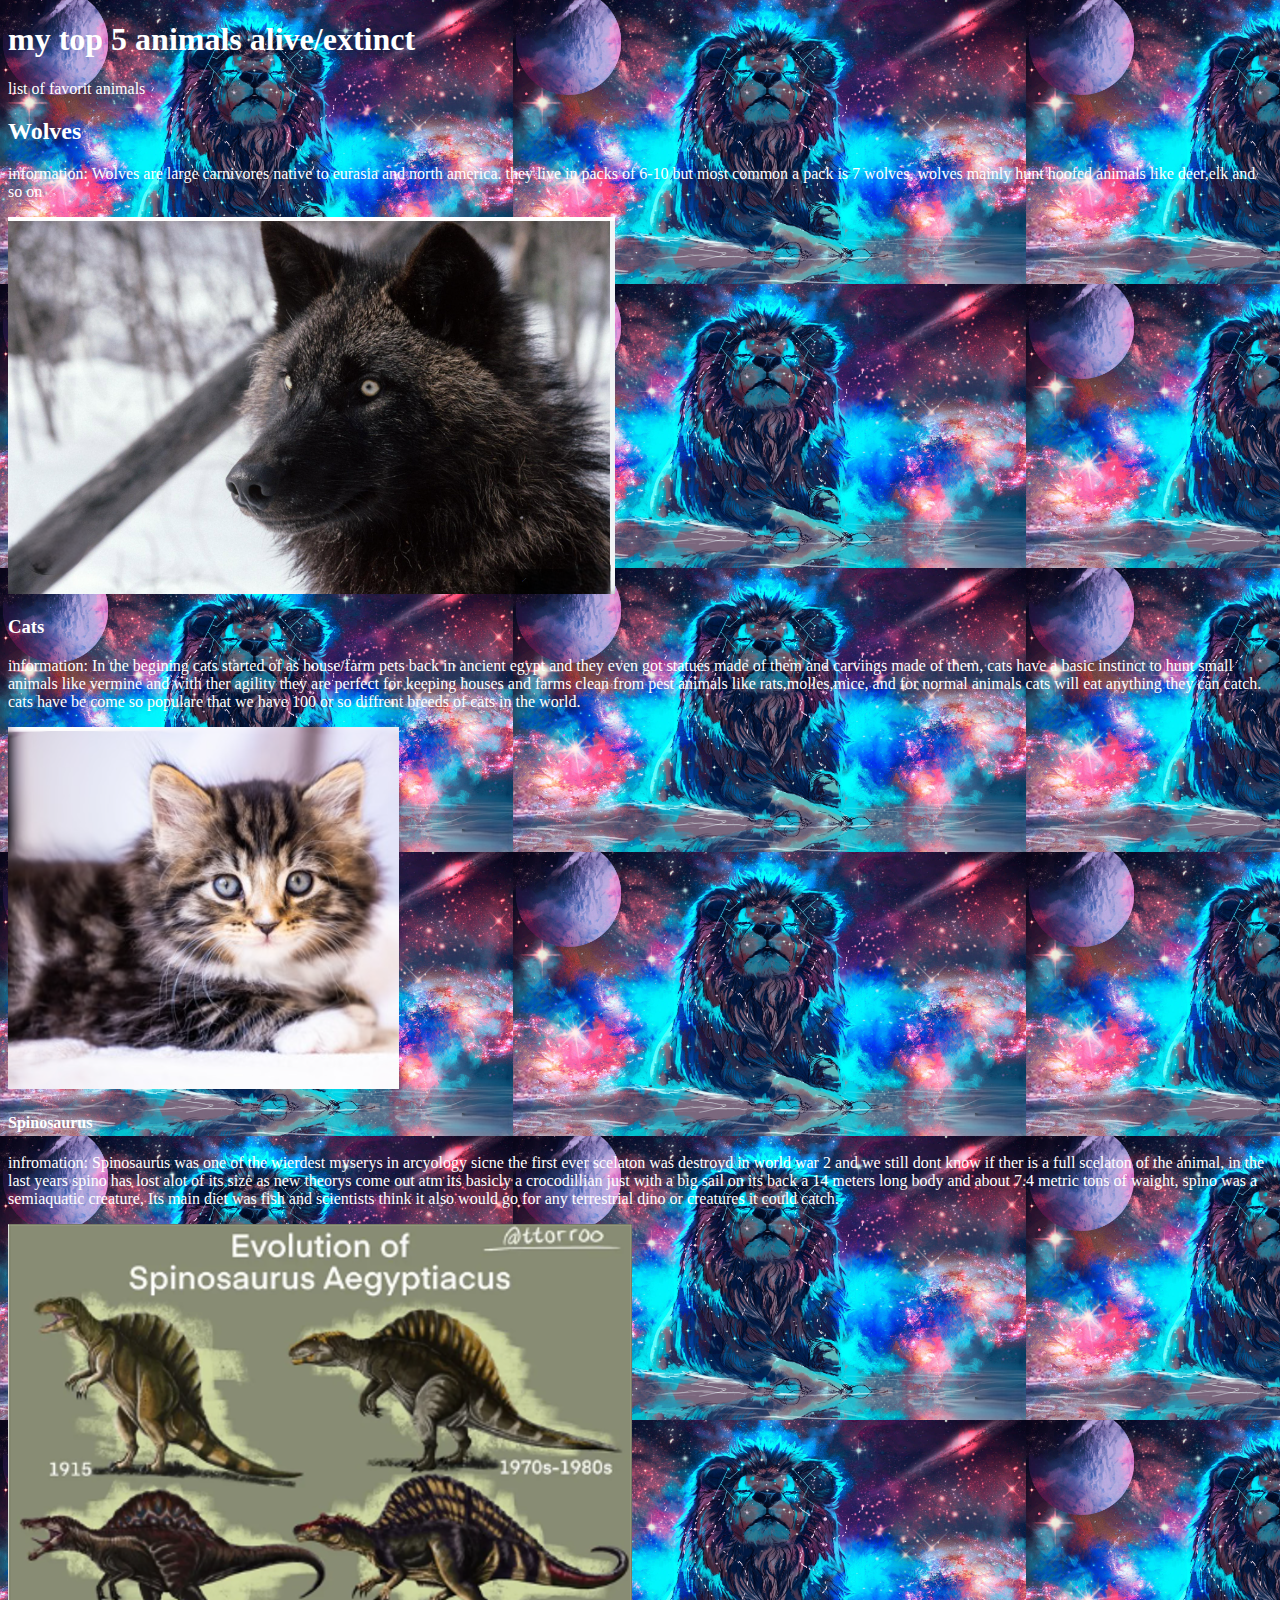
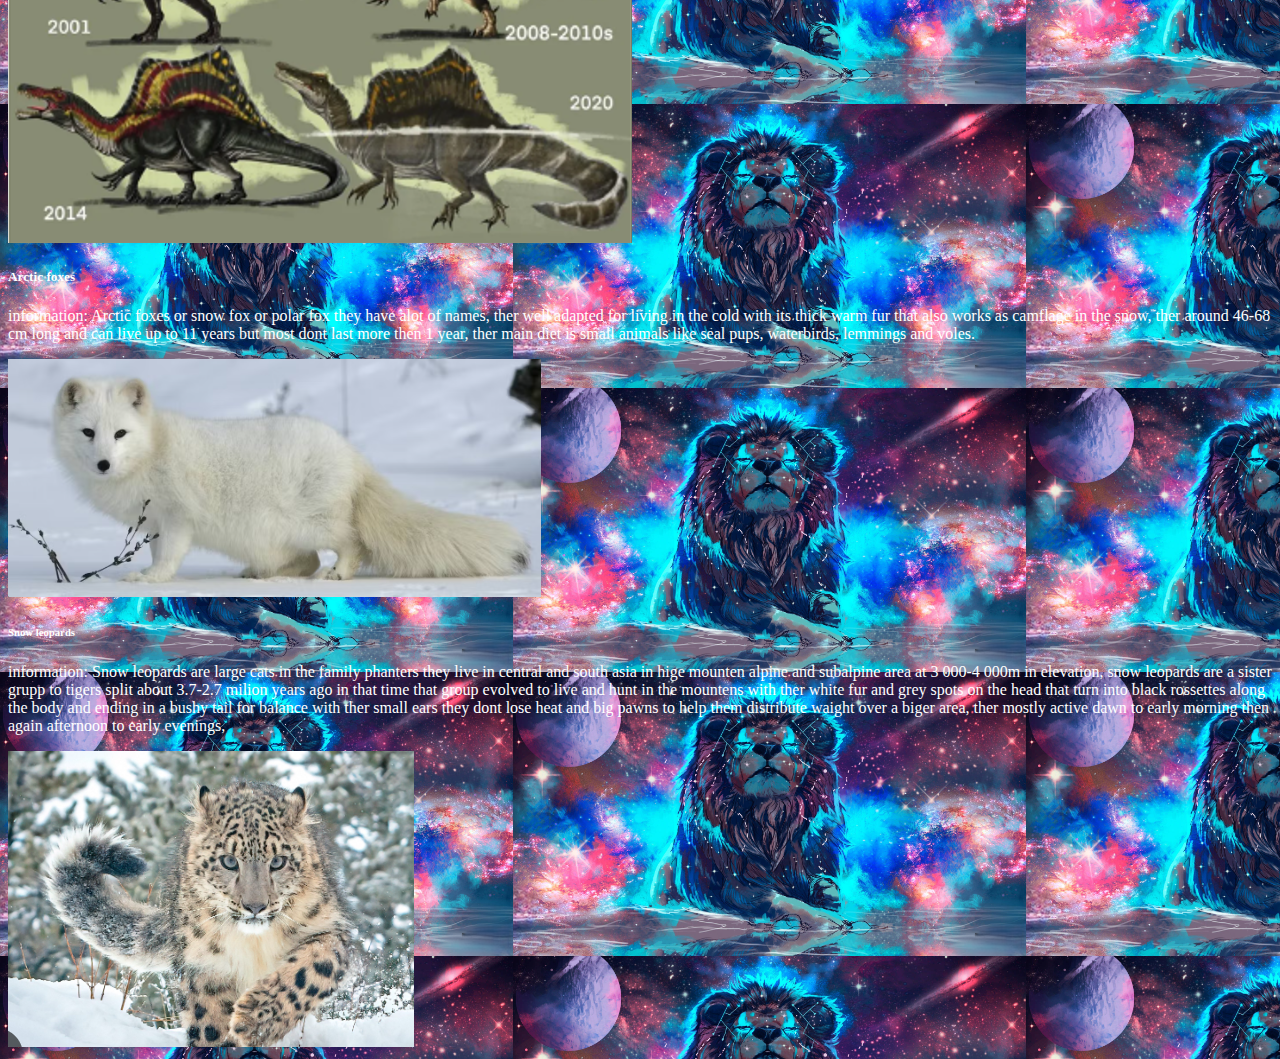
==== boop-code/index.html @ 23028c84 "Add files via upload" ====
<!DOCTYPE html>
<html lang="en">
<head>
     <meta charset="UTF-8">
     <meta name="viewport" content="width=device-width, initial-scale=1.0">
     <title>my first webpage/my top 5 animals alive/extinct</title>
</head>
<style>
h1 {
  color:white
}
h2 {
  color:white
}
h3 {
  color:white
}
h4 {
  color:white
}
h5 {
  color:white
}
h6 {
  color:white
}
p {
  color:rgb(255, 255, 255)
}


</style>
<body background="images/lion.png">

  <h1>my top 5 animals alive/extinct</h1>
  <p>list of favorit animals</p>

  <h2>Wolves</h2> <p>information: Wolves are large carnivores native to eurasia and north america. they live in packs of 6-10 but most common a pack is 7 wolves, wolves mainly hunt hoofed animals like deer,elk and so on </p>
  <img src="images/black wolf.png"/> 

  <h3>Cats</h3> <p>information: In the begining cats started of as house/farm pets back in ancient egypt and they even got statues made of them and carvings made of them, cats have a basic instinct to hunt small animals like vermine and with ther agility they are perfect for keeping houses and farms clean from pest animals like rats,molles,mice, and for normal animals cats will eat anything they can catch. cats have be come so populare that we have 100 or so diffrent breeds of cats in the world.</p>
  <img src="images/kitty.png" />

  <h4>Spinosaurus</h4> <p>infromation: Spinosaurus was one of the wierdest myserys in arcyology sicne the first ever scelaton was destroyd in world war 2 and we still dont know if ther is a full scelaton of the animal, in the last years spino has lost alot of its size as new theorys come out atm its basicly a crocodillian just with a big sail on its back  a 14 meters long body and about 7.4 metric tons of waight, spino was a semiaquatic creature, Its main diet was fish and scientists think it also would go for any terrestrial dino or creatures it could catch.  </p>
  <img src="images/spino.png"/>

  <h5>Arctic foxes</h5> <p>information: Arctic foxes or snow fox or polar fox they have alot of names, ther well adapted for living in the cold with its thick warm fur that also works as camflage in the snow, ther around 46-68 cm long and can live up to 11 years but most dont last more then 1 year, ther main diet is small animals like seal pups, waterbirds, lemmings and voles.   </p>
  <img src="images/snow fox.png"/>

  <h6>Snow leopards</h6> <p>information: Snow leopards are large cats in the family phanters they live in central and south asia in hige mounten alpine and subalpine area at 3 000-4 000m in elevation, snow leopards are a sister grupp to tigers split about 3.7-2.7 milion years ago in that time that group evolved to live and hunt in the mountens with ther white fur and grey spots on the head that turn into black rossettes along the body and ending in a bushy tail for balance with ther small ears they dont lose heat and big pawns to help them distribute waight over a biger area, ther mostly active dawn to early morning then again afternoon to early evenings,   </p>
  <img src="images/snow leopard.png"/>

<!--too do later-->
</body>
</html>
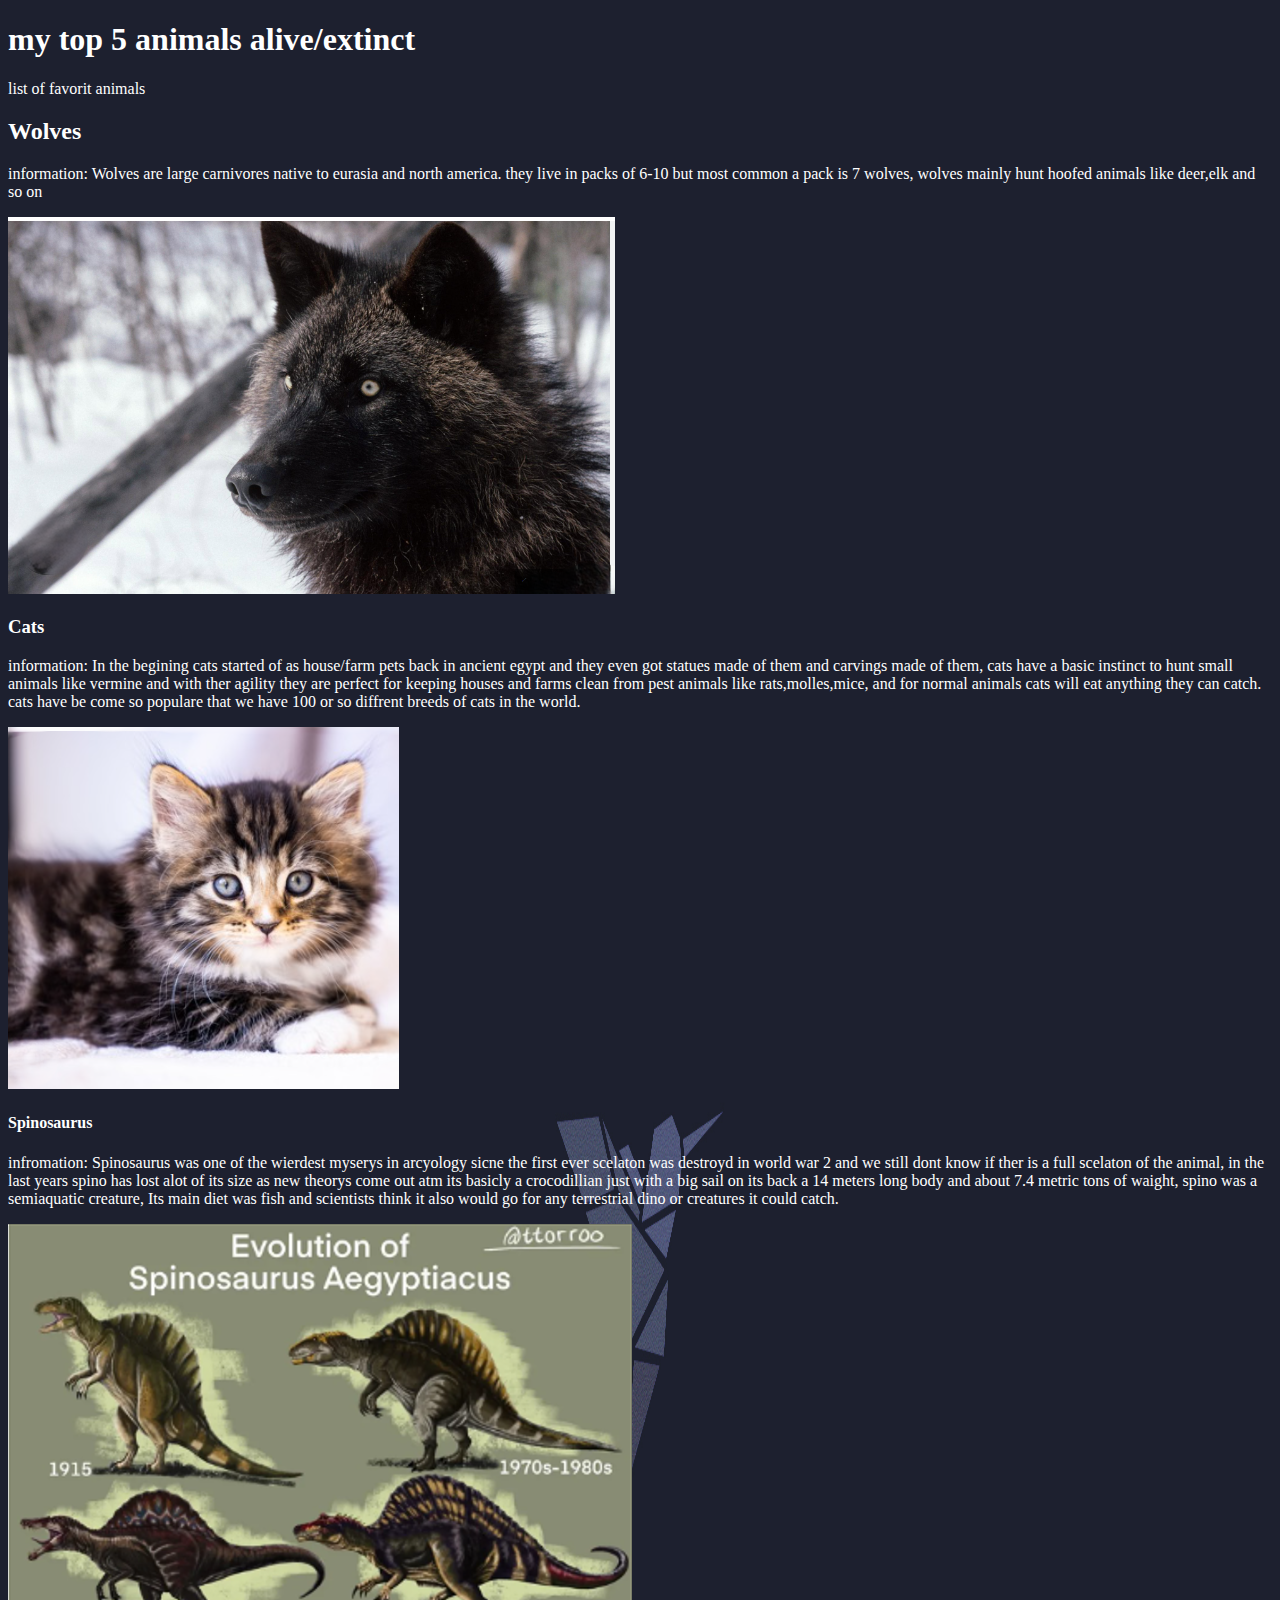
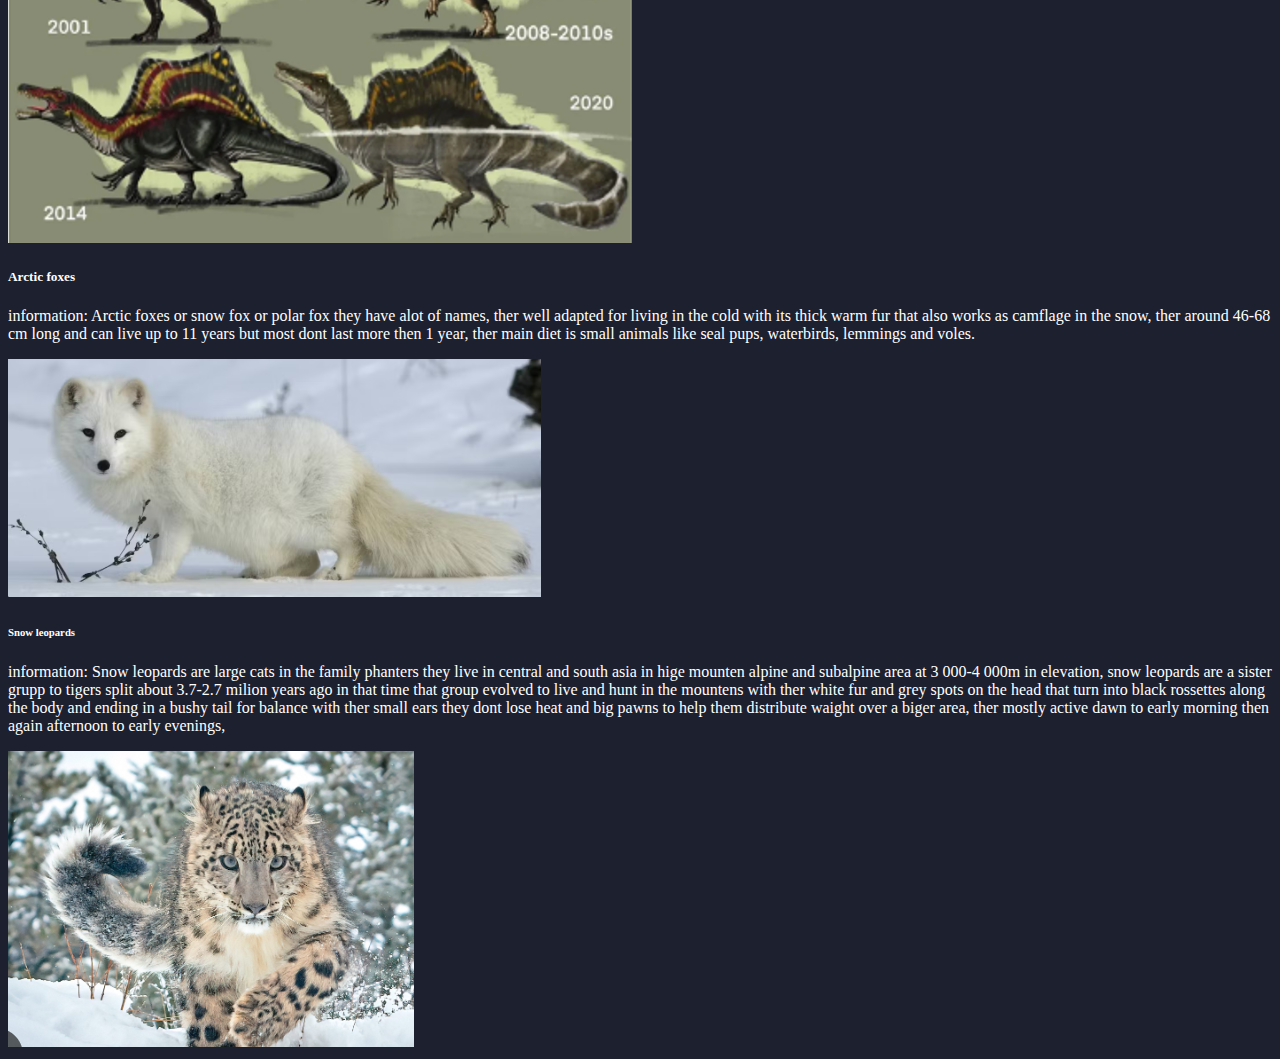
==== commit 01f9c660: "Add files via upload" ====
--- a/boop-code/index.html
+++ b/boop-code/index.html
@@ -28,9 +28,15 @@
   color:rgb(255, 255, 255)
 }
 
+body {
+background
+background-repeat: no-repeat;
+background-size: 100% 100%; 
+}
 
 </style>
-<body background="images/lion.png">
+<body
+background="images/bird boop.jpg">
 
   <h1>my top 5 animals alive/extinct</h1>
   <p>list of favorit animals</p>
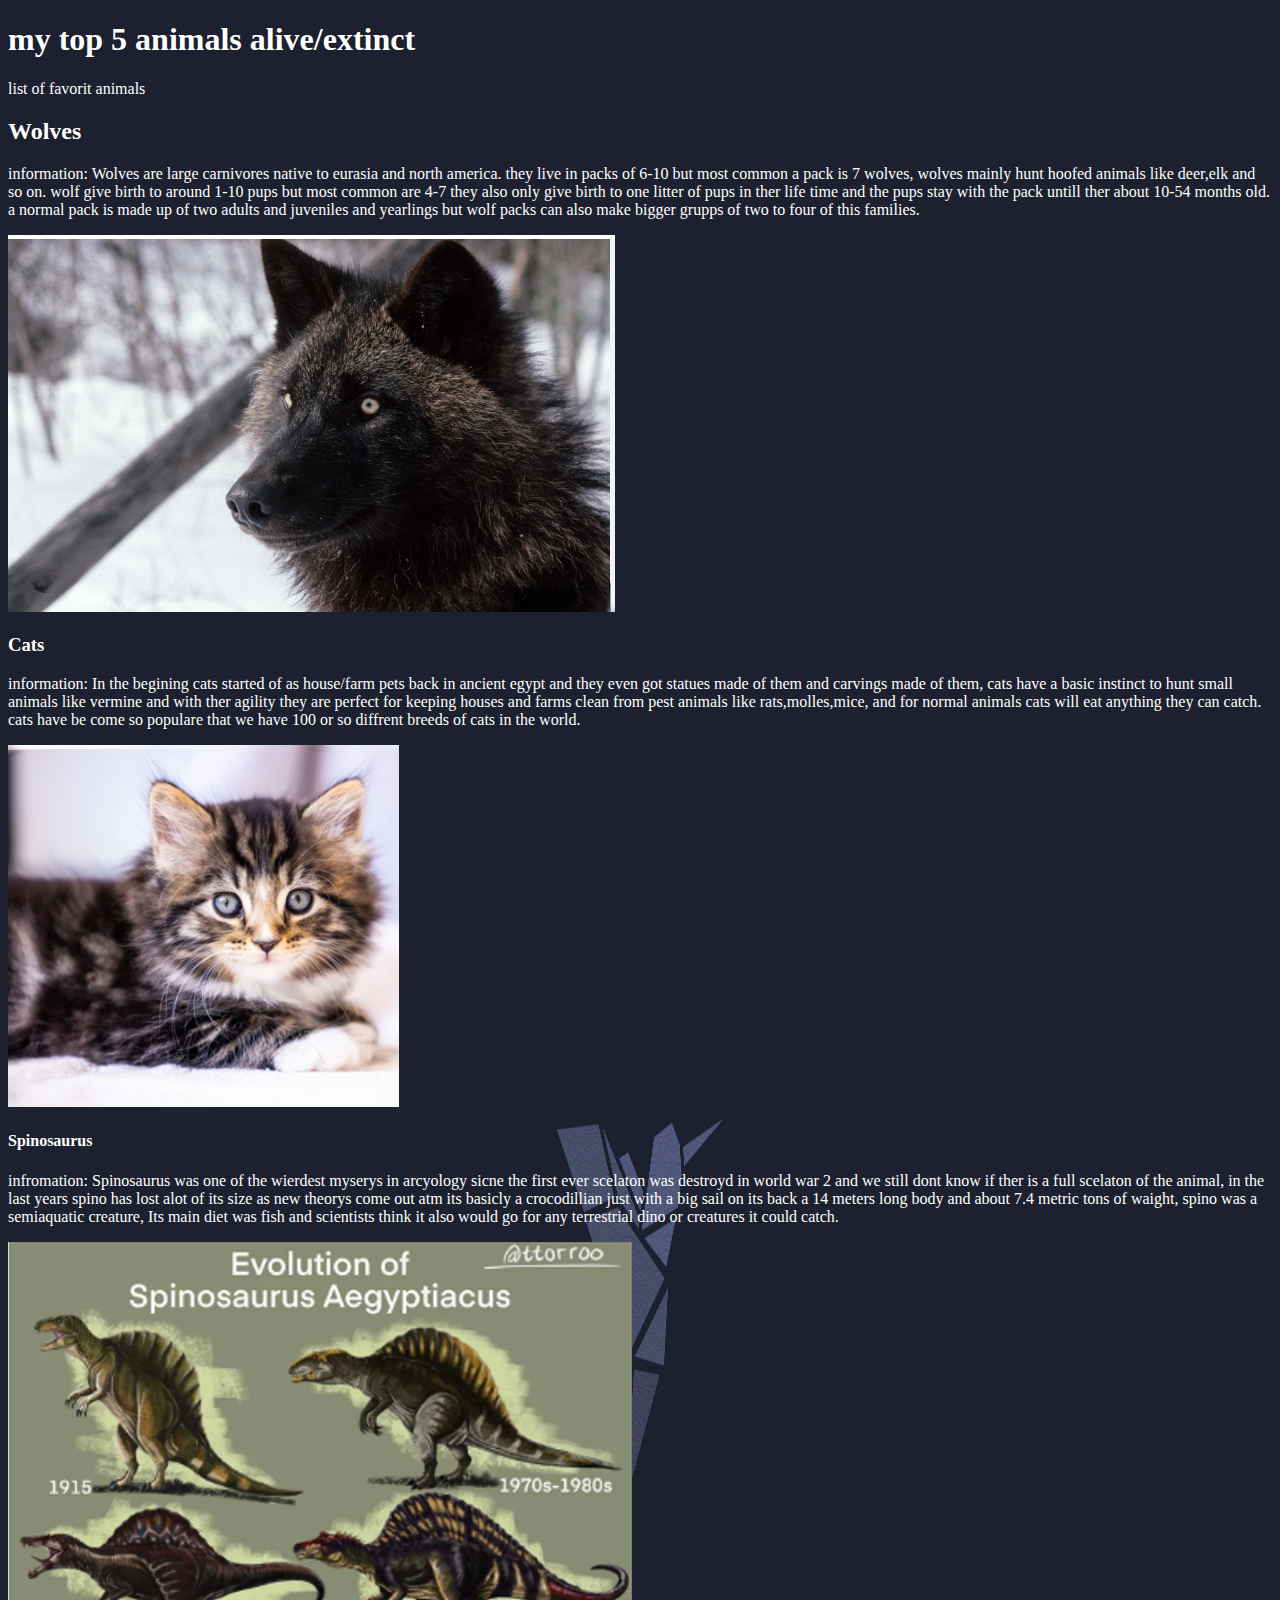
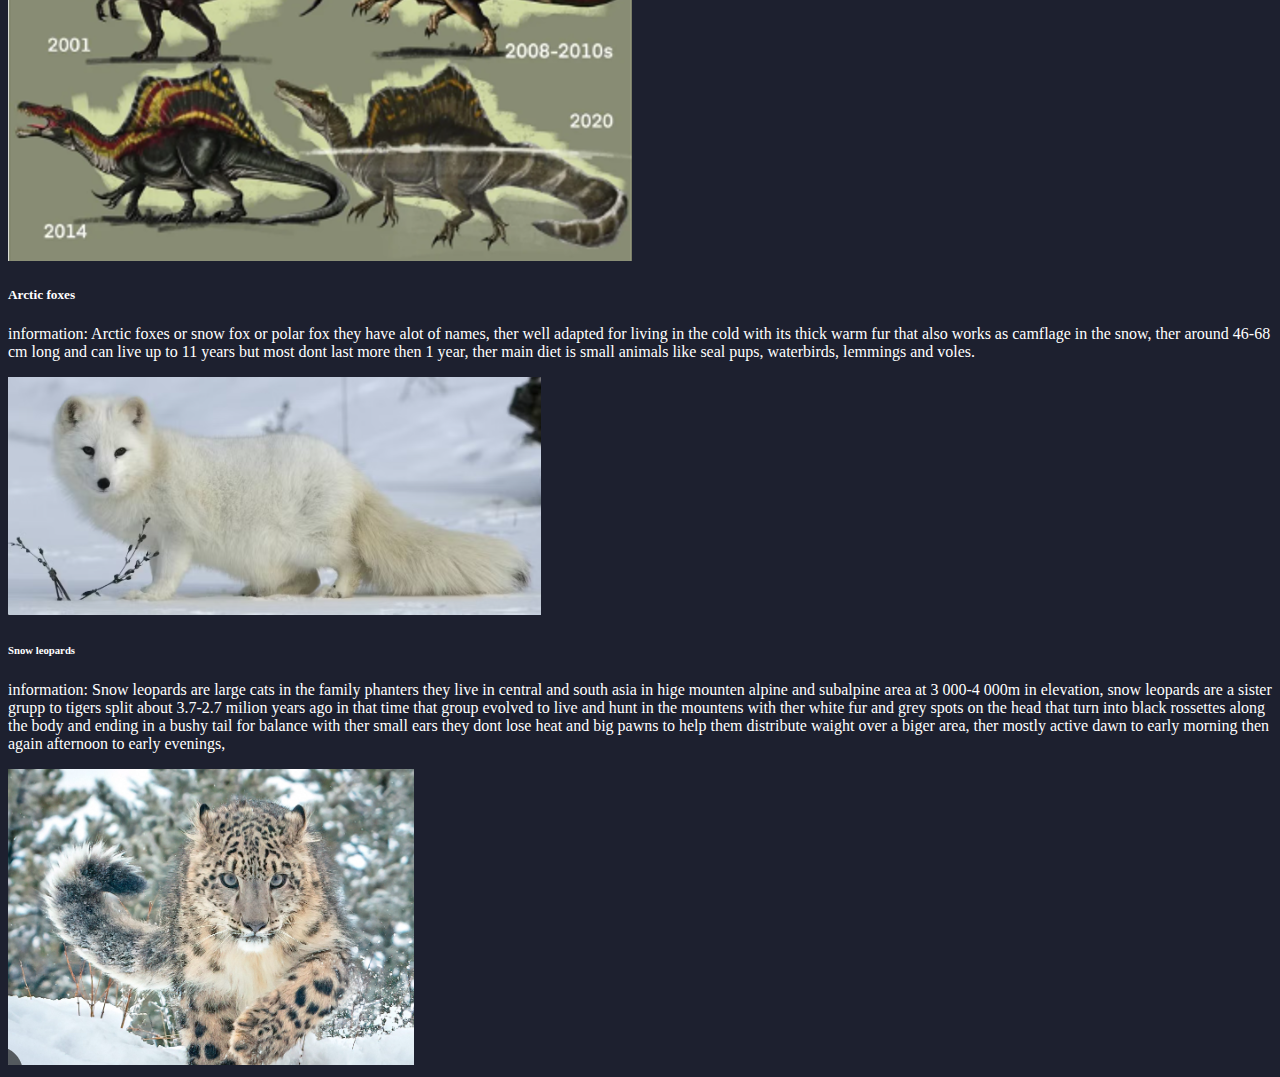
==== commit dfce80a2: "Update index.html" ====
--- a/boop-code/index.html
+++ b/boop-code/index.html
@@ -41,7 +41,7 @@
   <h1>my top 5 animals alive/extinct</h1>
   <p>list of favorit animals</p>
 
-  <h2>Wolves</h2> <p>information: Wolves are large carnivores native to eurasia and north america. they live in packs of 6-10 but most common a pack is 7 wolves, wolves mainly hunt hoofed animals like deer,elk and so on </p>
+  <h2>Wolves</h2> <p>information: Wolves are large carnivores native to eurasia and north america. they live in packs of 6-10 but most common a pack is 7 wolves, wolves mainly hunt hoofed animals like deer,elk and so on. wolf give birth to around 1-10 pups but most common are 4-7 they also only give birth to one litter of pups in ther life time and the pups stay with the pack untill ther about 10-54 months old. a normal pack is made up of two adults and juveniles and yearlings but wolf packs can also make bigger grupps of two to four of this families. </p>
   <img src="images/black wolf.png"/> 
 
   <h3>Cats</h3> <p>information: In the begining cats started of as house/farm pets back in ancient egypt and they even got statues made of them and carvings made of them, cats have a basic instinct to hunt small animals like vermine and with ther agility they are perfect for keeping houses and farms clean from pest animals like rats,molles,mice, and for normal animals cats will eat anything they can catch. cats have be come so populare that we have 100 or so diffrent breeds of cats in the world.</p>
@@ -58,4 +58,4 @@
 
 <!--too do later-->
 </body>
-</html>+</html>
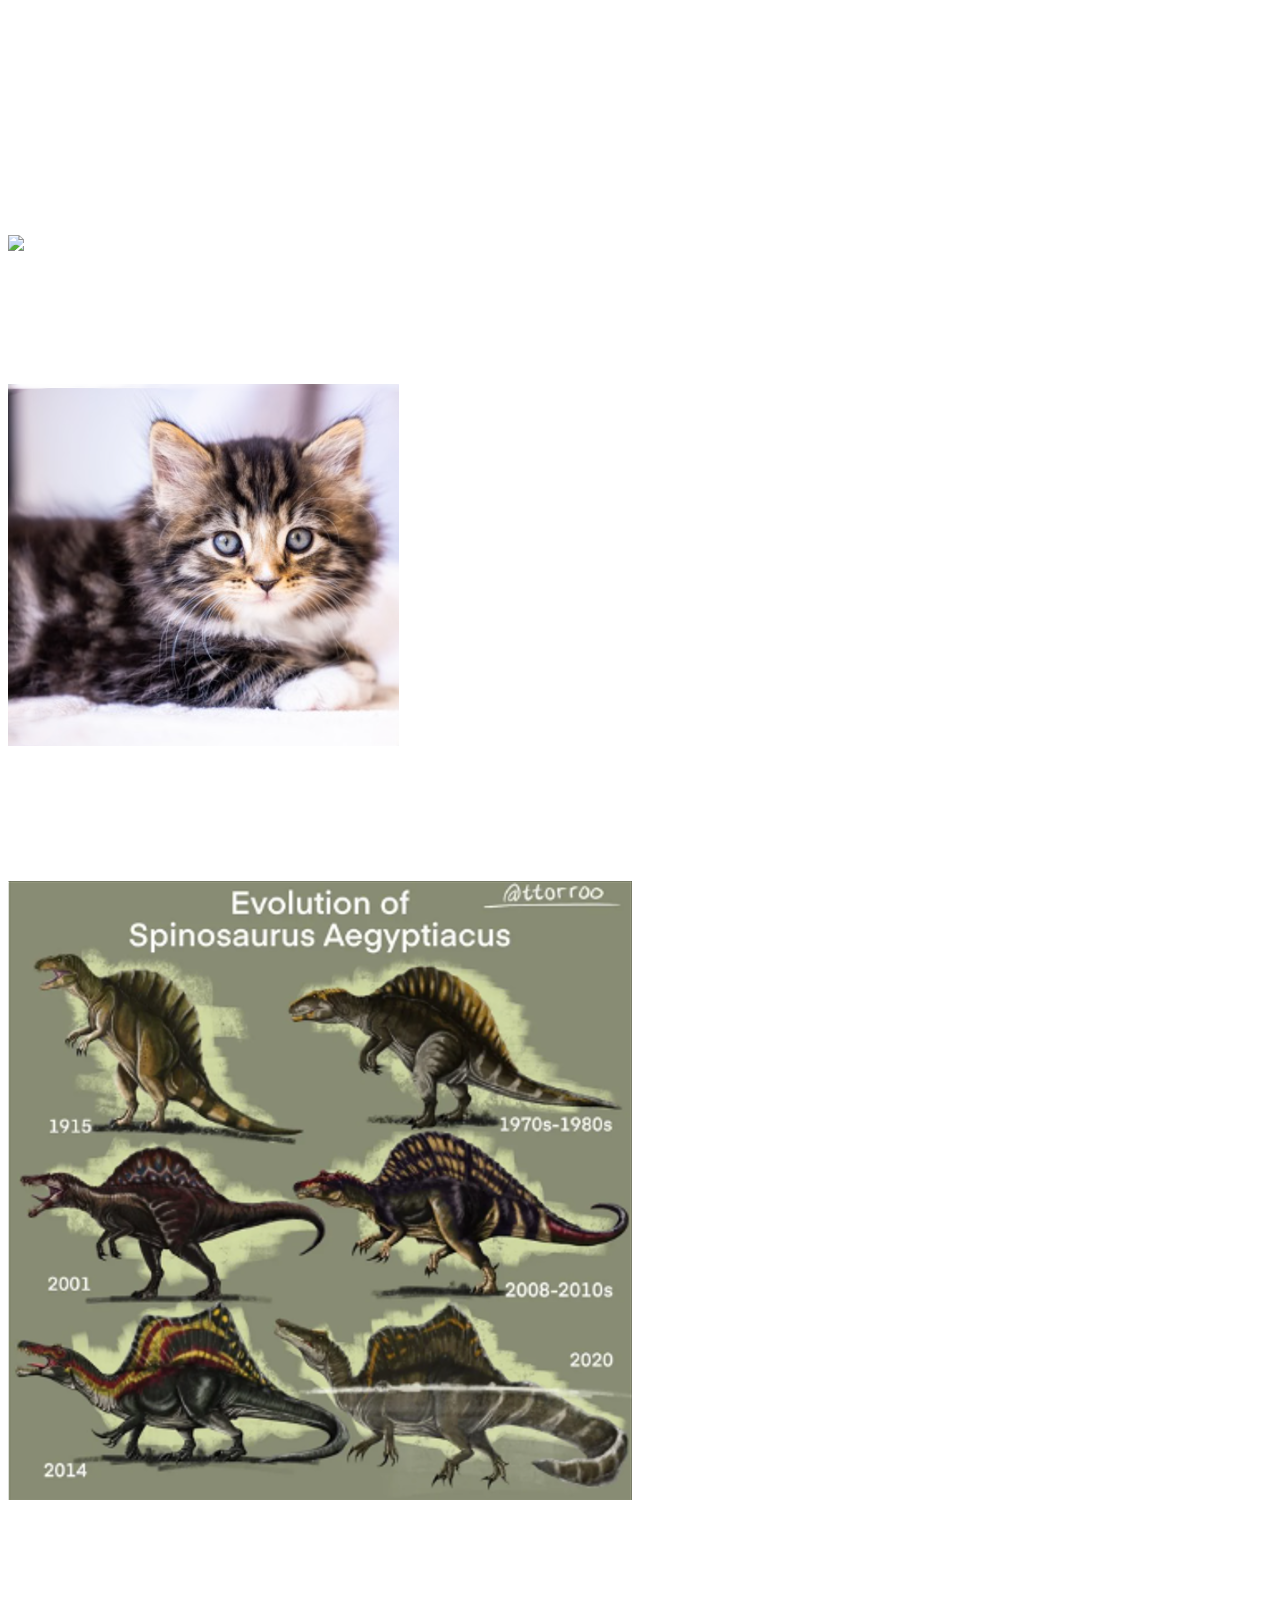
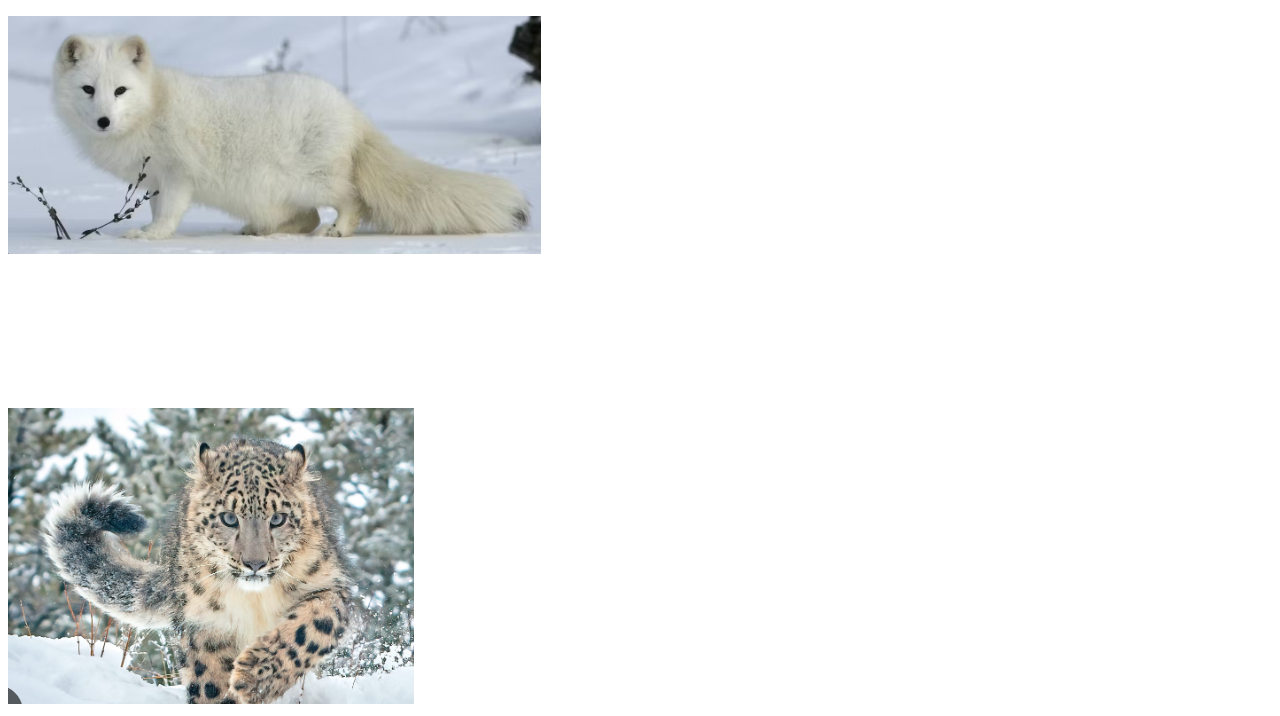
==== commit ec01fe31: "Update index.html" ====
--- a/boop-code/index.html
+++ b/boop-code/index.html
@@ -36,13 +36,13 @@
 
 </style>
 <body
-background="images/bird boop.jpg">
+background="images/birdboop.jpg">
 
   <h1>my top 5 animals alive/extinct</h1>
   <p>list of favorit animals</p>
 
   <h2>Wolves</h2> <p>information: Wolves are large carnivores native to eurasia and north america. they live in packs of 6-10 but most common a pack is 7 wolves, wolves mainly hunt hoofed animals like deer,elk and so on. wolf give birth to around 1-10 pups but most common are 4-7 they also only give birth to one litter of pups in ther life time and the pups stay with the pack untill ther about 10-54 months old. a normal pack is made up of two adults and juveniles and yearlings but wolf packs can also make bigger grupps of two to four of this families. </p>
-  <img src="images/black wolf.png"/> 
+  <img src="images/blackwolf.png"/>
 
   <h3>Cats</h3> <p>information: In the begining cats started of as house/farm pets back in ancient egypt and they even got statues made of them and carvings made of them, cats have a basic instinct to hunt small animals like vermine and with ther agility they are perfect for keeping houses and farms clean from pest animals like rats,molles,mice, and for normal animals cats will eat anything they can catch. cats have be come so populare that we have 100 or so diffrent breeds of cats in the world.</p>
   <img src="images/kitty.png" />
